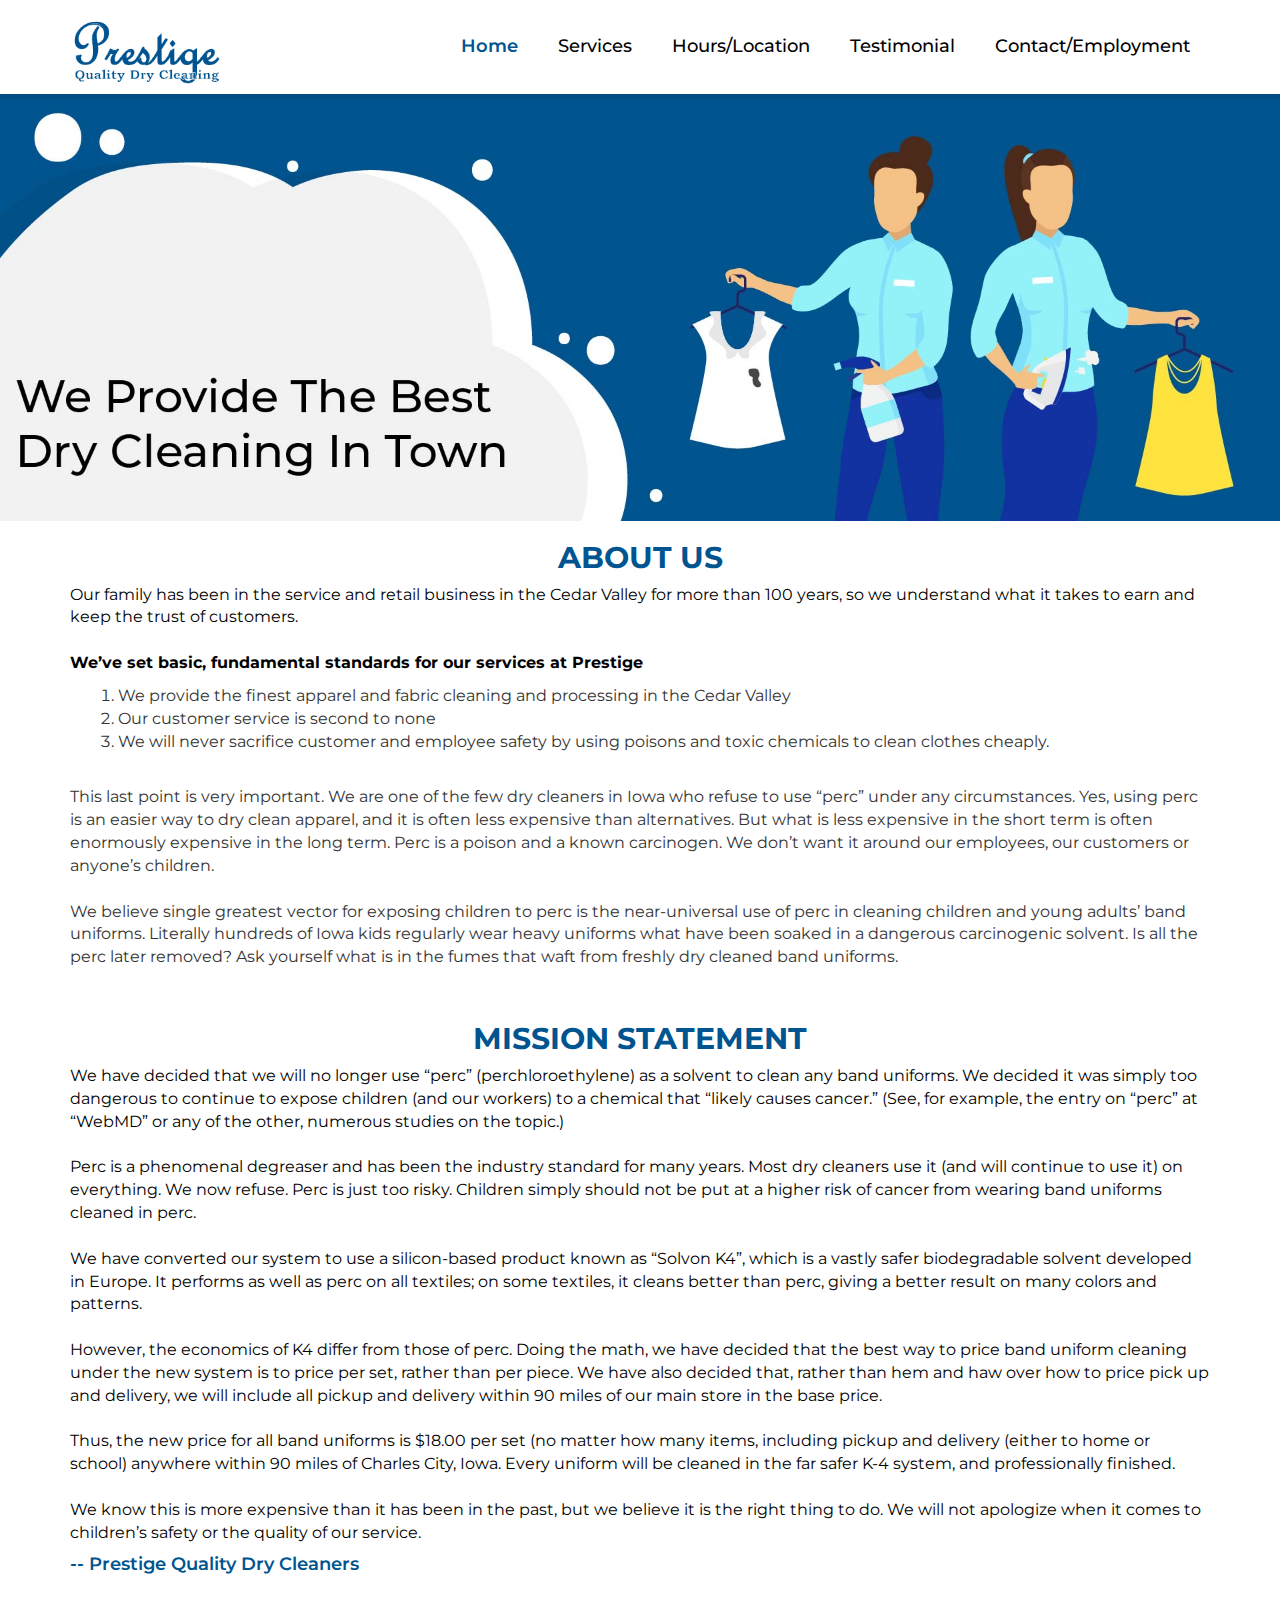
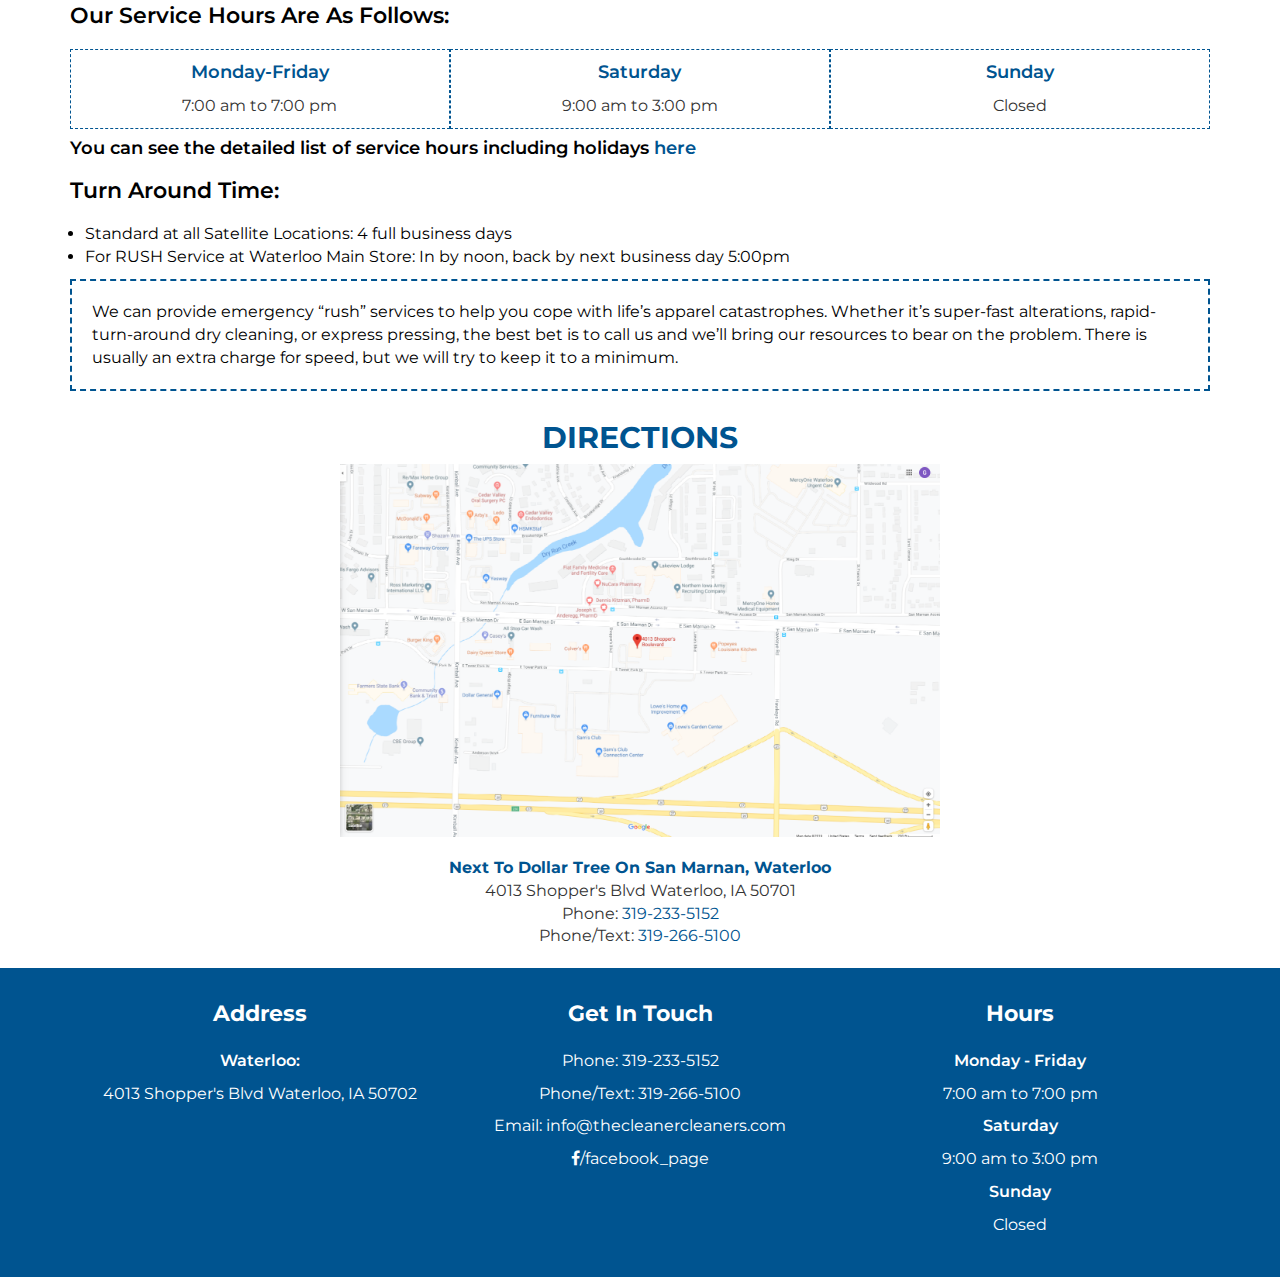
==== index.html @ 4c3f0bdb "Initialize" ====
<!DOCTYPE html>
<html lang="en">
<head>
    <meta charset="UTF-8">
    <meta name="viewport" content="width=device-width, initial-scale=1.0">
    <meta http-equiv="X-UA-Compatible" content="ie=edge">
    <title>Home | PrestigeQDC</title>

    <link rel="stylesheet" href="https://maxcdn.bootstrapcdn.com/bootstrap/3.3.7/css/bootstrap.min.css" integrity="sha384-BVYiiSIFeK1dGmJRAkycuHAHRg32OmUcww7on3RYdg4Va+PmSTsz/K68vbdEjh4u" crossorigin="anonymous">
    <link rel="stylesheet" href="https://stackpath.bootstrapcdn.com/font-awesome/4.7.0/css/font-awesome.min.css">
    <link rel="stylesheet" href="css/base_styles/global.css">
    <link rel="stylesheet" href="css/header.css">
    <link rel="stylesheet" href="css/index.css">
    <!--[if IE lt 9]>
        <script src="js/html5shiv.min.js"></script>
        <script src="js/respond.min.js"></script>
    <![endif]-->
</head>
<body>
    
    
    <header>
        <div class="container">
            <div class="custom_wrapper">
                <div class="logo_wrapper">
                    <a href="index.html" class="logo_link">
                        <img src="images/logo_new_modified.png" class="img-responsive" alt="Prestige QDC Logo">
                    </a>
                </div>
                <div class="nav_wrapper">
                    <div class="menu_wrapper">
                        <ul class="menu">
                            <li class="active"><a href="index.html">Home</a></li>
                            <li><a href="services.html">Services</a></li>
                            <li><a href="hours.html">Hours/Location</a></li>
                            <li><a href="testimonial.html">Testimonial</a></li>
                            <li><a href="contact.html">Contact/Employment</a></li>
                        </ul>
                    </div>
                </div>
                <div class="burger-slim"></div>
            </div>
        </div>
    </header>

    <section class="hero_section">
        <img src="images/hero_section.jpg" class="img-responsive" alt="">
    </section>

    <section class="mission_statement">
        <div class="container">
            <h2 class="heading">About Us</h2>
            <p>Our family has been in the service and retail business in the Cedar Valley for more than 100 years, so we understand what it takes to earn and keep the trust of customers. <br><br>
                <b> We’ve set basic, fundamental standards for our services at Prestige </b>

                <ol class="pl-3" style="padding-left: 3rem;">
                    <li>We provide the finest apparel and fabric cleaning and processing in the Cedar Valley</li>
                    <li>Our customer service is second to none</li>
                    <li>We will never sacrifice customer and employee safety by using poisons and toxic chemicals to clean clothes cheaply.</li>
                </ol><br>
                
                This last point is very important. We are one of the few dry cleaners in Iowa who refuse to use “perc” under any circumstances. Yes, using perc is an easier way to dry clean apparel, and it is often less expensive than alternatives. But what is less expensive in the short term is often enormously expensive in the long term. Perc is a poison and a known carcinogen. We don’t want it around our employees, our customers or anyone’s children.
                <br><br>
                We believe single greatest vector for exposing children to perc is the near-universal use of perc in cleaning children and young adults’ band uniforms. Literally hundreds of Iowa kids regularly wear heavy uniforms what have been soaked in a dangerous carcinogenic solvent. Is all the perc later removed? Ask yourself what is in the fumes that waft from freshly dry cleaned band uniforms.
                <br><br>
                
            </p>
            <!-- <h4 class="colored">-- Prestige Quality Dry Cleaners</h4> -->
        </div>
        <div class="container">
            <h2 class="heading">Mission Statement</h2>
            <p>We have decided that we will no longer use “perc” (perchloroethylene) as a solvent to clean any band
                uniforms. We decided it was simply too dangerous to continue to expose children (and our workers) to a
                chemical that “likely causes cancer.” (See, for example, the entry on “perc” at “WebMD” or any of the
                other, numerous studies on the topic.)
                <br><br>
                Perc is a phenomenal degreaser and has been the industry standard for many years. Most dry cleaners
                use it (and will continue to use it) on everything. We now refuse. Perc is just too risky. Children simply
                should not be put at a higher risk of cancer from wearing band uniforms cleaned in perc.
                <br><br>
                We have converted our system to use a silicon-based product known as “Solvon K4”, which is a vastly
                safer biodegradable solvent developed in Europe. It performs as well as perc on all textiles; on some
                textiles, it cleans better than perc, giving a better result on many colors and patterns.
                <br><br>
                However, the economics of K4 differ from those of perc. Doing the math, we have decided that the best
                way to price band uniform cleaning under the new system is to price per set, rather than per piece. We
                have also decided that, rather than hem and haw over how to price pick up and delivery, we will include
                all pickup and delivery within 90 miles of our main store in the base price.
                <br><br>
                Thus, the new price for all band uniforms is $18.00 per set (no matter how many items, including pickup
                and delivery (either to home or school) anywhere within 90 miles of Charles City, Iowa. Every uniform will
                be cleaned in the far safer K-4 system, and professionally finished.
                <br><br>
                We know this is more expensive than it has been in the past, but we believe it is the right thing to do. We
                will not apologize when it comes to children’s safety or the quality of our service.
            </p>
            <h4 class="colored">-- Prestige Quality Dry Cleaners</h4>
        </div>
    </section>

    <section class="service_hours">
        <div class="container">
            <h3 class="sub_heading">Our Service Hours Are As Follows:</h3>
            <div class="custom_wrapper">
                <div class="item hours_item">
                    <div class="day">Monday-Friday</div>
                    <div class="timing">7:00 am to 7:00 pm</div>
                </div>
                <div class="item hours_item">
                    <div class="day">Saturday</div>
                    <div class="timing">9:00 am to 3:00 pm</div>
                </div>
                <div class="item hours_item">
                    <div class="day">Sunday</div>
                    <div class="timing">Closed</div>
                </div>
            </div>
            <h4>You can see the detailed list of service hours including holidays <a href="hours.html">here</a></h4>
            <h3 class="sub_heading">Turn Around Time:</h3>
            <ul>
                <li>Standard at all Satellite Locations: 4 full business days</li>
                <li>For RUSH Service at Waterloo Main Store: In by noon, back by next business day 5:00pm</li>
            </ul>

            <p style="border: 2px dashed #005490; padding:20px ;"> We can provide emergency “rush” services to help you cope with life’s apparel catastrophes. Whether it’s super-fast alterations, rapid-turn-around dry cleaning, or express pressing, the best bet is to call us and we’ll bring our resources to bear on the problem. There is usually an extra charge for speed, but we will try to keep it to a minimum.</p>
        </div>
    </section>

    <section class="direction">
        <div class="container">
            <h2 class="heading">Directions</h2>
            <img src="images/location.png" class="img-responsive" alt="Waterloo Branch Image">
            <div class="direction_details">
                <div class="address_highlighted">next to Dollar Tree on San Marnan, Waterloo</div>
                <div class="address">4013 Shopper's Blvd Waterloo, IA 50701</div>
                <div class="phone">Phone: <a href="tel:3192335152">319-233-5152</a></div>
                <div class="phone">Phone/Text: <a href="tel:3192665100">319-266-5100</a></div>
            </div>
        </div>
    </section>

    <footer>
        <div class="container">
            <div class="col-xs-12 col-sm-6 col-md-4">
                <div class="first_col_footer">
                    <div class="footer_heading">Address</div>
                    <ul>
                        <li class="highlighted">Waterloo:</li>
                        <li>4013 Shopper's Blvd Waterloo, IA 50702</li>
                    </ul>
                </div>
            </div>
            <div class="col-xs-12 col-sm-6 col-md-4">
                <div class="second_col_footer">
                    <div class="footer_heading">Get In Touch</div>
                    <ul>
                        <li>Phone: <a href="tel:319-233-5152">319-233-5152</a></li>
                        <li>Phone/Text: <a href="tel:319-266-5100">319-266-5100</a></li>
                        <li class="email">Email: <a href="mailto:info@thecleanercleaners.com">info@thecleanercleaners.com</a></li>
                        <li><a href="https://www.facebook.com/Prestige-Quality-Dry-Cleaning-214073891945172/"><span class="fa fa-facebook"></span>/facebook_page</a></li>
                    </ul>
                </div>
            </div>
            <div class="col-xs-12 col-sm-12 col-md-4">
                <div class="third_col_footer">
                    <div class="footer_heading">Hours</div>
                    <ul>
                        <li class="highlighted">Monday - Friday</li>
                        <li>7:00 am to 7:00 pm</li>
                        <li class="highlighted">Saturday</li class="highlighted">
                        <li>9:00 am to 3:00 pm</li>
                        <li class="highlighted">Sunday</li class="highlighted">
                        <li>Closed</li>
                    </ul>
                </div>
            </div>
        </div>
    </footer>

    <script src="https://code.jquery.com/jquery-3.4.1.min.js" integrity="sha256-CSXorXvZcTkaix6Yvo6HppcZGetbYMGWSFlBw8HfCJo=" crossorigin="anonymous"></script>
    <script src="https://maxcdn.bootstrapcdn.com/bootstrap/3.3.7/js/bootstrap.min.js" integrity="sha384-Tc5IQib027qvyjSMfHjOMaLkfuWVxZxUPnCJA7l2mCWNIpG9mGCD8wGNIcPD7Txa" crossorigin="anonymous"></script>
    <script src="js/header.js"></script>
    <script src="js/custom.js"></script>
    
</body>
</html>
---- css/base_styles/global.css ----
@import url("https://fonts.googleapis.com/css?family=Montserrat:400,600,700&display=swap");
* {
  margin: 0;
  padding: 0;
  -webkit-box-sizing: border-box;
          box-sizing: border-box; }

html {
  font-size: 16px; }

body {
  font-family: "Montserrat", sans-serif;
  font-weight: normal;
  font-size: 16px; }

.custom_container {
  width: 100%;
  padding: 0 20px;
  margin: 0 auto; }
  @media (min-width: 3500px) {
    .custom_container {
      max-width: 90%; } }
  @media (max-width: 3500px) {
    .custom_container {
      max-width: 3000px; } }
  @media (max-width: 3000px) {
    .custom_container {
      max-width: 2700px; } }
  @media (max-width: 2550px) {
    .custom_container {
      max-width: 2100px; } }
  @media (max-width: 1920px) {
    .custom_container {
      max-width: 1600px; } }
  @media (max-width: 1600px) {
    .custom_container {
      max-width: 1300px; } }
  @media (max-width: 1200px) {
    .custom_container {
      max-width: 1070px; } }
  @media (max-width: 992px) {
    .custom_container {
      max-width: 850px; } }
  @media (max-width: 767.98px) {
    .custom_container {
      max-width: 650px; } }
  @media (max-width: 575.98px) {
    .custom_container {
      max-width: 100%; } }

.heading {
  font-family: "Montserrat", sans-serif;
  font-weight: bold;
  width: 100%;
  font-size: 30px;
  margin-bottom: 30px 0;
  color: #005490;
  text-align: center;
  text-transform: uppercase; }

p,
h1,
h2,
h3,
h4,
h5,
h6 {
  color: black; }

h1,
h2,
h3,
h4,
h5,
h6 {
  font-weight: 600; }

a {
  color: #005490; }
  a:hover {
    color: #004577; }

.sub_heading {
  font-family: "Montserrat", sans-serif;
  font-weight: 600;
  width: 100%;
  font-size: 22px;
  margin-bottom: 20px; }

.colored {
  color: #005490; }

.centered_heading {
  text-align: center;
  font-size: 26px;
  text-transform: uppercase; }

.center {
  text-align: center; }

.left {
  text-align: left; }

.btn_transparent, .btn_filled {
  display: inline-block;
  text-decoration: none;
  background-color: transparent;
  color: white;
  padding: 15px 45px;
  border: 2px solid white;
  border-radius: 40px;
  font-size: 16px;
  font-weight: 500; }

.btn_wrapper {
  display: -webkit-box;
  display: -ms-flexbox;
  display: flex;
  -webkit-box-align: center;
      -ms-flex-align: center;
          align-items: center;
  margin-top: 50px; }

.btn_filled {
  background-color: #005490;
  border-color: transparent; }

.cf:before,
.cf:after {
  content: " ";
  display: table; }

.cf:after {
  clear: both; }

.cf {
  *zoom: 1; }
---- css/header.css ----
@import url("https://fonts.googleapis.com/css?family=Montserrat:400,600,700&display=swap");
header {
  position: relative;
  -webkit-box-shadow: 0 3px 3px 1px rgba(0, 0, 0, 0.1);
          box-shadow: 0 3px 3px 1px rgba(0, 0, 0, 0.1); }
  header .custom_wrapper {
    display: -webkit-box;
    display: -ms-flexbox;
    display: flex;
    -webkit-box-pack: justify;
        -ms-flex-pack: justify;
            justify-content: space-between;
    -webkit-box-align: center;
        -ms-flex-align: center;
            align-items: center;
    padding: 10px 0; }
  header .logo_wrapper {
    padding-top: 0px; }
    header .logo_wrapper a {
      text-decoration: none; }
      header .logo_wrapper a img {
        max-width: 150px; }
  header .nav_wrapper ul {
    list-style-type: none;
    display: -webkit-box;
    display: -ms-flexbox;
    display: flex;
    margin-top: 10px; }
    header .nav_wrapper ul li {
      margin: 0 20px;
      font-size: 18px;
      font-weight: 300; }
      header .nav_wrapper ul li a {
        display: block;
        color: black;
        text-decoration: none;
        font-weight: 500; }
        header .nav_wrapper ul li a:hover {
          color: #005490; }
      header .nav_wrapper ul li.active a {
        color: #005490;
        font-weight: 600; }
  @media (max-width: 1200px) {
    header .nav_wrapper ul {
      -webkit-box-pack: justify;
          -ms-flex-pack: justify;
              justify-content: space-between; }
      header .nav_wrapper ul li {
        font-size: 18px; } }
  @media (max-width: 992px) {
    header .nav_wrapper ul {
      display: none;
      -webkit-box-orient: vertical;
      -webkit-box-direction: normal;
          -ms-flex-flow: column nowrap;
              flex-flow: column nowrap;
      position: absolute;
      left: 0;
      margin-top: 0;
      z-index: 100;
      top: 90px;
      margin-top: 0;
      -webkit-box-pack: start;
          -ms-flex-pack: start;
              justify-content: flex-start;
      -webkit-box-align: start;
          -ms-flex-align: start;
              align-items: flex-start;
      background-color: white;
      -webkit-box-shadow: 0 0 3px 1px rgba(0, 0, 0, 0.1);
              box-shadow: 0 0 3px 1px rgba(0, 0, 0, 0.1);
      width: 100%;
      -webkit-transition: all .3s ease-in-out;
      transition: all .3s ease-in-out; }
      header .nav_wrapper ul li {
        font-size: 18px;
        margin: 0;
        width: 100%;
        border-bottom: 1px solid #eee; }
        header .nav_wrapper ul li a {
          display: block;
          width: 100%;
          padding: 10px 20px;
          -webkit-transition: all .3s ease-in-out;
          transition: all .3s ease-in-out;
          color: #005490; }
          header .nav_wrapper ul li a:hover {
            background-color: transparent;
            color: #005490; }
        header .nav_wrapper ul li:first-of-type a {
          border-top: 0; }
        header .nav_wrapper ul li:last-of-type a {
          border-bottom: 0; }
        header .nav_wrapper ul li.active a {
          color: #005490; } }

.burger-slim {
  background: transparent;
  position: absolute;
  right: 50px;
  top: 40px;
  height: 20px;
  width: 15px;
  cursor: pointer;
  display: none;
  z-index: 10;
  -webkit-transition: all .3s ease-in-out;
  transition: all .3s ease-in-out; }
  @media (max-width: 992px) {
    .burger-slim {
      display: block; } }

.burger-slim:before, .burger-slim:after {
  background: black;
  -webkit-backface-visibility: hidden;
          backface-visibility: hidden;
  content: "";
  height: 2px;
  left: 0;
  -webkit-transition: 0.75s;
  transition: 0.75s;
  width: 20px; }

.burger-slim:before {
  -webkit-box-shadow: black 0 5.5px 0 0;
          box-shadow: black 0 5.5px 0 0;
  position: absolute;
  top: 0; }

.burger-slim:after {
  position: absolute;
  top: calc(100% - 9px); }

.burger-slim.active:before {
  -webkit-box-shadow: transparent 0 0 0 0;
          box-shadow: transparent 0 0 0 0;
  top: 50%;
  -webkit-transform: rotate(225deg);
          transform: rotate(225deg); }

.burger-slim.active:after {
  top: 50%;
  -webkit-transform: rotate(315deg);
          transform: rotate(315deg); }
---- css/index.css ----
@import url("https://fonts.googleapis.com/css?family=Montserrat:400,600,700&display=swap");
.service_hours .custom_wrapper {
  display: -webkit-box;
  display: -ms-flexbox;
  display: flex;
  -webkit-box-pack: start;
      -ms-flex-pack: start;
          justify-content: flex-start;
  -webkit-box-orient: horizontal;
  -webkit-box-direction: normal;
      -ms-flex-direction: row;
          flex-direction: row;
  -ms-flex-wrap: wrap;
      flex-wrap: wrap; }
  .service_hours .custom_wrapper .hours_item {
    width: 33.33%;
    border: 1px dashed #005490;
    text-align: center;
    padding: 10px; }
    .service_hours .custom_wrapper .hours_item .day {
      font-weight: 600;
      color: #005490;
      text-transform: capitalize;
      margin-bottom: 10px;
      font-size: 18px; }
  @media (max-width: 700px) {
    .service_hours .custom_wrapper {
      -webkit-box-orient: vertical;
      -webkit-box-direction: normal;
          -ms-flex-direction: column;
              flex-direction: column; }
      .service_hours .custom_wrapper .hours_item {
        width: 100%; } }

.service_hours ul li {
  color: black;
  margin-left: 15px; }

.direction {
  margin-bottom: 20px; }
  .direction img {
    width: 100%;
    max-width: 600px;
    margin: 0 auto; }
  .direction .direction_details {
    max-width: 600px;
    margin: 0 auto;
    text-align: center; }
    .direction .direction_details .address_highlighted {
      text-transform: capitalize;
      color: #005490;
      font-weight: bold;
      margin-top: 20px; }

.services .custom_service_wrapper .custom_row {
  display: -webkit-box;
  display: -ms-flexbox;
  display: flex;
  -webkit-box-pack: justify;
      -ms-flex-pack: justify;
          justify-content: space-between;
  -webkit-box-orient: horizontal;
  -webkit-box-direction: normal;
      -ms-flex-flow: row nowrap;
          flex-flow: row nowrap;
  margin: 30px 0; }
  .services .custom_service_wrapper .custom_row .text_item {
    width: 65%; }
    .services .custom_service_wrapper .custom_row .text_item .service_heading {
      color: #005490; }
  .services .custom_service_wrapper .custom_row .img_item {
    width: 30%; }
    .services .custom_service_wrapper .custom_row .img_item img {
      max-width: 250px; }
  .services .custom_service_wrapper .custom_row:nth-of-type(even) .text_item {
    -webkit-box-ordinal-group: 3;
        -ms-flex-order: 2;
            order: 2; }
  @media (max-width: 767.98px) {
    .services .custom_service_wrapper .custom_row {
      -webkit-box-orient: vertical;
      -webkit-box-direction: normal;
          -ms-flex-flow: column nowrap;
              flex-flow: column nowrap; }
      .services .custom_service_wrapper .custom_row .text_item,
      .services .custom_service_wrapper .custom_row .img_item {
        width: 100%; }
      .services .custom_service_wrapper .custom_row .img_item img {
        max-width: 350px;
        width: 100%;
        margin: 0 auto; }
      .services .custom_service_wrapper .custom_row:nth-of-type(even) .text_item {
        -webkit-box-ordinal-group: 1;
            -ms-flex-order: 0;
                order: 0; } }

.we_clean .custom_clean_wrapper .custom_clean_row {
  display: -webkit-box;
  display: -ms-flexbox;
  display: flex;
  -webkit-box-pack: start;
      -ms-flex-pack: start;
          justify-content: flex-start;
  -webkit-box-orient: horizontal;
  -webkit-box-direction: normal;
      -ms-flex-flow: row nowrap;
          flex-flow: row nowrap; }
  .we_clean .custom_clean_wrapper .custom_clean_row .custom_clean_item {
    width: 24%;
    margin: .5%; }
    .we_clean .custom_clean_wrapper .custom_clean_row .custom_clean_item .img_wrapper {
      width: 100%;
      height: 200px;
      padding-top: 20px;
      -webkit-box-shadow: 0 1px 3px 1px rgba(0, 0, 0, 0.08);
              box-shadow: 0 1px 3px 1px rgba(0, 0, 0, 0.08); }
      .we_clean .custom_clean_wrapper .custom_clean_row .custom_clean_item .img_wrapper img {
        display: block;
        height: 150px;
        width: auto;
        margin: 0 auto; }
    .we_clean .custom_clean_wrapper .custom_clean_row .custom_clean_item .clean_text_details {
      text-align: center; }
      .we_clean .custom_clean_wrapper .custom_clean_row .custom_clean_item .clean_text_details .clean_title {
        color: #005490;
        font-size: 21px; }
      .we_clean .custom_clean_wrapper .custom_clean_row .custom_clean_item .clean_text_details .clean_description {
        font-size: 15px; }
  @media (max-width: 767.98px) {
    .we_clean .custom_clean_wrapper .custom_clean_row {
      -webkit-box-orient: horizontal;
      -webkit-box-direction: normal;
          -ms-flex-flow: row wrap;
              flex-flow: row wrap; }
      .we_clean .custom_clean_wrapper .custom_clean_row .custom_clean_item {
        width: 49%; } }
  @media (max-width: 575.98px) {
    .we_clean .custom_clean_wrapper .custom_clean_row .custom_clean_item {
      width: 100%; } }

.contact_section {
  padding: 30px 0;
  color: black;
  text-align: center; }
  .contact_section .footer_heading {
    font-weight: bold;
    font-size: 22px;
    color: #005490;
    margin-bottom: 20px; }
  .contact_section ul li {
    list-style-type: none;
    margin: 10px 0; }
    .contact_section ul li.highlighted {
      font-weight: 600; }
    .contact_section ul li a {
      color: black;
      text-decoration: none; }
    @media (max-width: 400px) {
      .contact_section ul li.email {
        font-size: 14px; } }

.form_section form {
  width: 100%; }
  .form_section form .field_wrapper {
    display: -webkit-box;
    display: -ms-flexbox;
    display: flex;
    -webkit-box-pack: justify;
        -ms-flex-pack: justify;
            justify-content: space-between;
    -webkit-box-orient: horizontal;
    -webkit-box-direction: normal;
        -ms-flex-flow: row nowrap;
            flex-flow: row nowrap; }
    .form_section form .field_wrapper input {
      width: 45%;
      padding: 5px;
      border: 1px solid #ddd;
      border-radius: 3px;
      margin: 10px 0;
      font-size: 13px; }
  .form_section form textarea {
    width: 100%;
    display: block;
    border: 1px solid #ddd;
    border-radius: 3px;
    padding: 5px; }
  .form_section form input[type="submit"] {
    border: 0;
    background-color: #005490;
    color: white;
    padding: 7px 30px;
    text-align: center;
    display: inline-block;
    margin: 30px 0;
    border-radius: 3px;
    -webkit-transition: all .3s ease-in-out;
    transition: all .3s ease-in-out; }
    .form_section form input[type="submit"]:hover {
      background-color: #004577; }
  @media (max-width: 575.98px) {
    .form_section form .field_wrapper {
      -webkit-box-orient: horizontal;
      -webkit-box-direction: normal;
          -ms-flex-flow: row wrap;
              flex-flow: row wrap; }
      .form_section form .field_wrapper input {
        width: 100%; } }

.employment_section ul {
  margin-left: 15px;
  color: black; }

.testimonial_section .item_wrapper {
  min-height: 400px;
  height: 100%;
  display: -webkit-box;
  display: -ms-flexbox;
  display: flex;
  -webkit-box-orient: horizontal;
  -webkit-box-direction: normal;
      -ms-flex-flow: row nowrap;
          flex-flow: row nowrap;
  -webkit-box-align: start;
      -ms-flex-align: start;
          align-items: flex-start; }
  .testimonial_section .item_wrapper .item {
    padding: 100px 0;
    height: 100%;
    display: -webkit-box;
    display: -ms-flexbox;
    display: flex;
    -webkit-box-orient: vertical;
    -webkit-box-direction: normal;
        -ms-flex-flow: column nowrap;
            flex-flow: column nowrap;
    -webkit-box-pack: center;
        -ms-flex-pack: center;
            justify-content: center; }
    .testimonial_section .item_wrapper .item.header {
      width: 30%;
      padding-left: 50px;
      height: 100%;
      color: #005490;
      background-image: url("../images/quote.png");
      background-repeat: no-repeat;
      background-position: left top; }
    .testimonial_section .item_wrapper .item.content {
      width: 70%;
      padding-left: 20px;
      padding-right: 20px;
      background-color: #003f6c;
      overflow: hidden; }
      .testimonial_section .item_wrapper .item.content .testimonials_wrapper {
        padding: 10px;
        display: -webkit-box;
        display: -ms-flexbox;
        display: flex;
        -webkit-box-orient: horizontal;
        -webkit-box-direction: normal;
            -ms-flex-flow: row wrap;
                flex-flow: row wrap;
        position: relative; }
        .testimonial_section .item_wrapper .item.content .testimonials_wrapper .owl-stage-outer {
          max-width: 100%;
          width: 100%;
          overflow-x: hidden;
          display: -webkit-box;
          display: -ms-flexbox;
          display: flex; }
          .testimonial_section .item_wrapper .item.content .testimonials_wrapper .owl-stage-outer .owl-stage {
            display: -webkit-box;
            display: -ms-flexbox;
            display: flex;
            width: 100%; }
        .testimonial_section .item_wrapper .item.content .testimonials_wrapper .owl-dots {
          display: none; }
        .testimonial_section .item_wrapper .item.content .testimonials_wrapper .owl-nav {
          display: -webkit-box;
          display: -ms-flexbox;
          display: flex;
          width: 100%;
          -webkit-box-pack: justify;
              -ms-flex-pack: justify;
                  justify-content: space-between;
          position: absolute;
          top: 110px; }
          .testimonial_section .item_wrapper .item.content .testimonials_wrapper .owl-nav button {
            width: 25px;
            height: 25px;
            line-height: 25px;
            font-weight: 600;
            border-radius: 50%;
            border: 0;
            background-color: white;
            color: #005490;
            font-size: 20px;
            position: relative; }
        .testimonial_section .item_wrapper .item.content .testimonials_wrapper .testimonial {
          max-width: 450px;
          width: 100%;
          padding: 20px;
          border-radius: 5px;
          margin: 10px;
          margin-left: 30px;
          background-color: white; }
          .testimonial_section .item_wrapper .item.content .testimonials_wrapper .testimonial .testimonial_header {
            display: -webkit-box;
            display: -ms-flexbox;
            display: flex; }
            .testimonial_section .item_wrapper .item.content .testimonials_wrapper .testimonial .testimonial_header .img_wrapper {
              width: 70px;
              height: 70px;
              border-radius: 50%;
              overflow: hidden; }
              .testimonial_section .item_wrapper .item.content .testimonials_wrapper .testimonial .testimonial_header .img_wrapper img {
                width: 100%;
                height: 100%; }
            .testimonial_section .item_wrapper .item.content .testimonials_wrapper .testimonial .testimonial_header .user_info_wrapper {
              padding-left: 15px; }
              .testimonial_section .item_wrapper .item.content .testimonials_wrapper .testimonial .testimonial_header .user_info_wrapper .user_name {
                font-weight: bold;
                color: #005490;
                margin-bottom: 10px; }
              .testimonial_section .item_wrapper .item.content .testimonials_wrapper .testimonial .testimonial_header .user_info_wrapper .user_designation {
                color: #005490; }
          .testimonial_section .item_wrapper .item.content .testimonials_wrapper .testimonial .testimonial_body {
            font-style: italic;
            margin-top: 15px; }
  @media (max-width: 1200px) {
    .testimonial_section .item_wrapper {
      -webkit-box-orient: vertical;
      -webkit-box-direction: normal;
          -ms-flex-flow: column nowrap;
              flex-flow: column nowrap; }
      .testimonial_section .item_wrapper .item {
        padding: 0; }
        .testimonial_section .item_wrapper .item.header, .testimonial_section .item_wrapper .item.content {
          width: 100%; }
        .testimonial_section .item_wrapper .item.header {
          text-align: center;
          padding: 30px 0 10px 0;
          background-image: none; }
        .testimonial_section .item_wrapper .item.content {
          padding: 80px 0; } }

footer {
  background-color: #005490;
  padding: 30px 0;
  color: white;
  text-align: center; }
  footer .footer_heading {
    font-weight: bold;
    font-size: 22px;
    margin-bottom: 20px; }
  footer ul li {
    list-style-type: none;
    margin: 10px 0; }
    footer ul li.highlighted {
      font-weight: 600; }
    footer ul li a {
      color: white;
      text-decoration: none; }
    @media (max-width: 400px) {
      footer ul li.email {
        font-size: 14px; } }
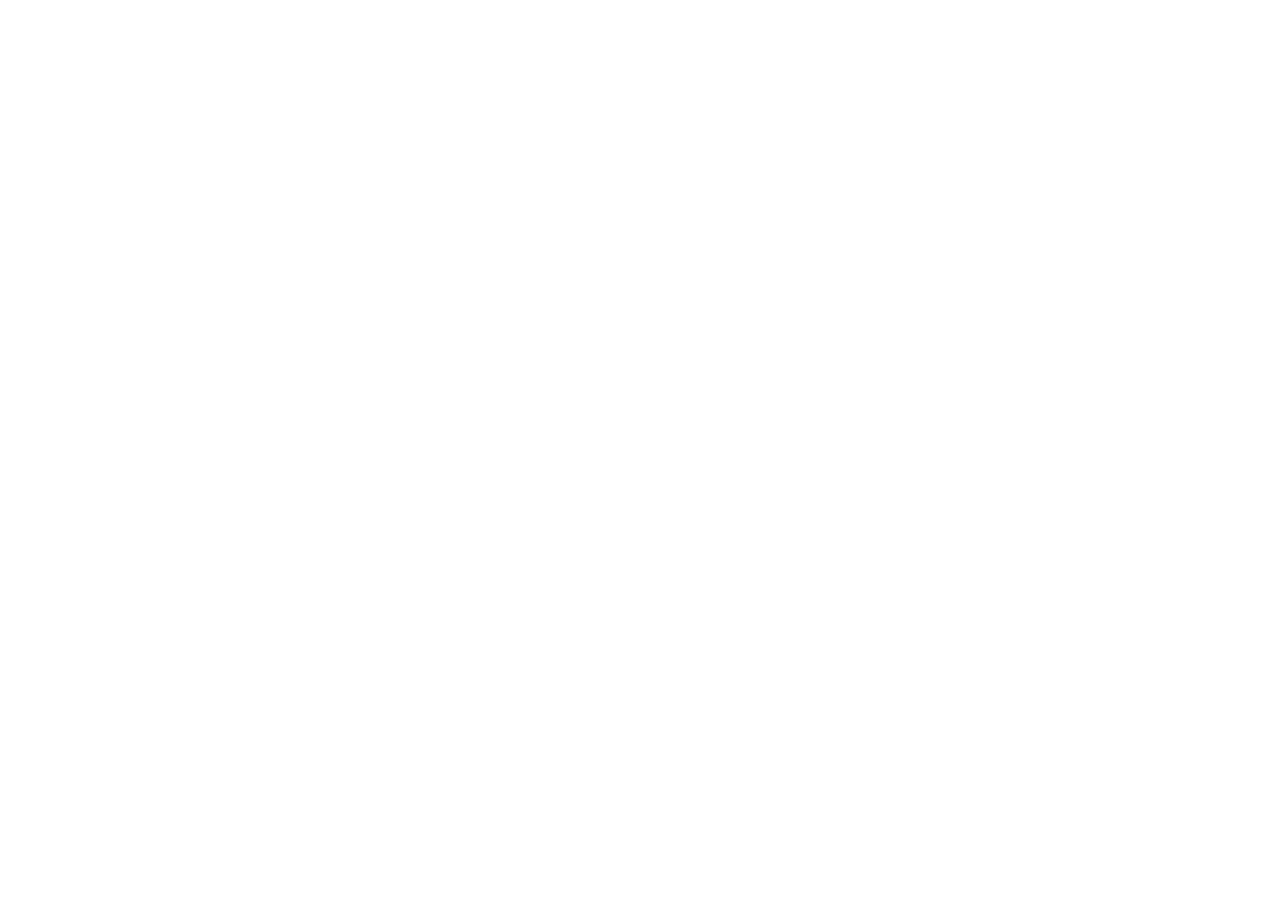
==== commit f99642eb: "Changing html" ====
--- a/index.html
+++ b/index.html
@@ -18,7 +18,7 @@
 </head>
 <body>
     
-    
+<!--     
     <header>
         <div class="container">
             <div class="custom_wrapper">
@@ -41,12 +41,12 @@
                 <div class="burger-slim"></div>
             </div>
         </div>
-    </header>
+    </header> -->
 
     <section class="hero_section">
-        <img src="images/hero_section.jpg" class="img-responsive" alt="">
+        <img src="images/2451223.jpg" class="img-responsive" alt="">
     </section>
-
+<!-- 
     <section class="mission_statement">
         <div class="container">
             <h2 class="heading">About Us</h2>
@@ -65,7 +65,6 @@
                 <br><br>
                 
             </p>
-            <!-- <h4 class="colored">-- Prestige Quality Dry Cleaners</h4> -->
         </div>
         <div class="container">
             <h2 class="heading">Mission Statement</h2>
@@ -175,7 +174,7 @@
                 </div>
             </div>
         </div>
-    </footer>
+    </footer> -->
 
     <script src="https://code.jquery.com/jquery-3.4.1.min.js" integrity="sha256-CSXorXvZcTkaix6Yvo6HppcZGetbYMGWSFlBw8HfCJo=" crossorigin="anonymous"></script>
     <script src="https://maxcdn.bootstrapcdn.com/bootstrap/3.3.7/js/bootstrap.min.js" integrity="sha384-Tc5IQib027qvyjSMfHjOMaLkfuWVxZxUPnCJA7l2mCWNIpG9mGCD8wGNIcPD7Txa" crossorigin="anonymous"></script>
